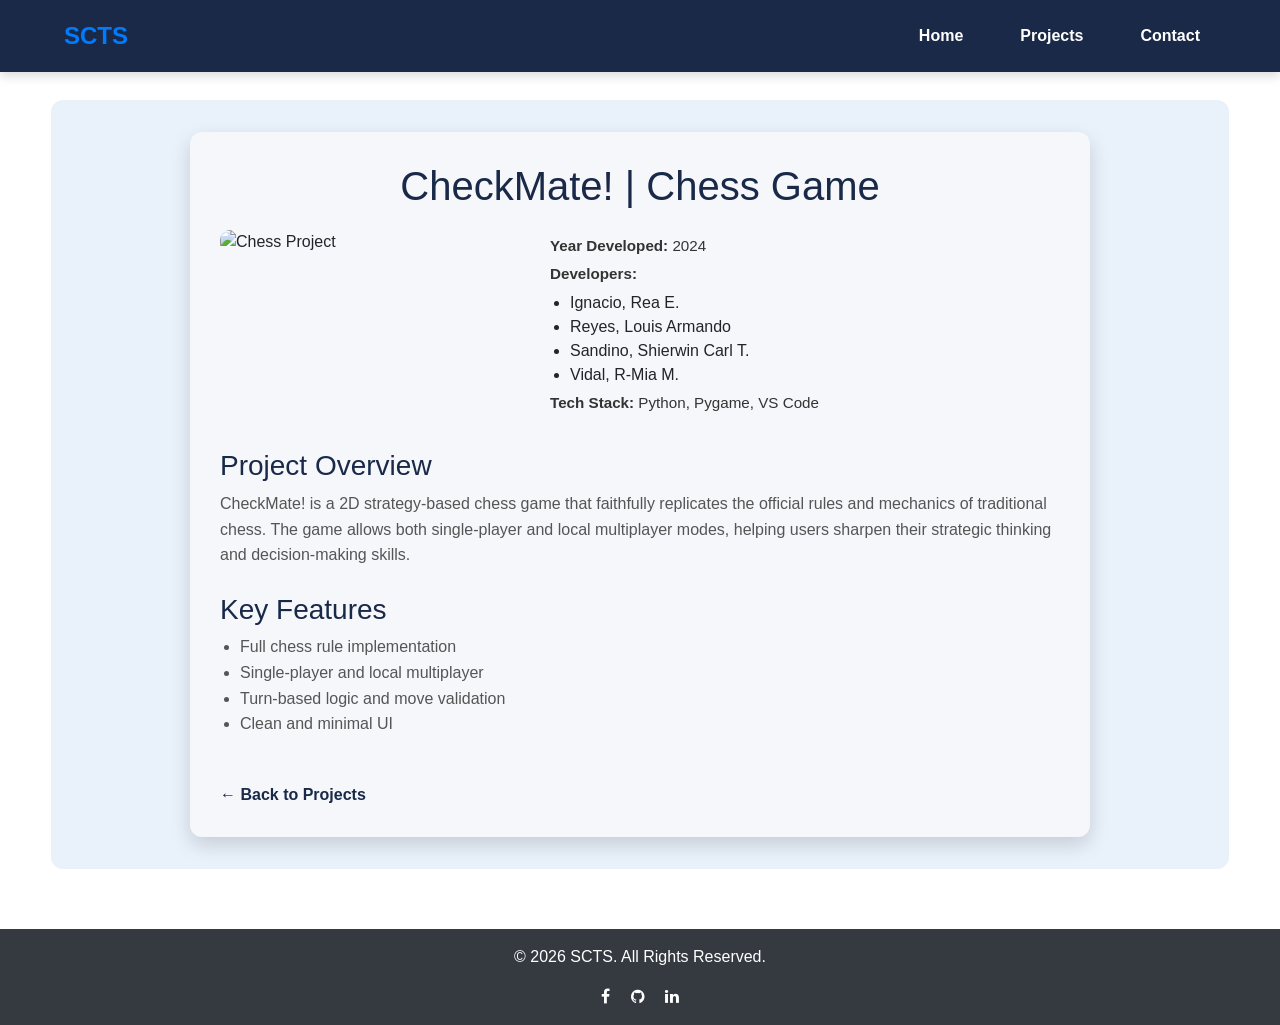
==== projects/chess.html @ 659f41db "polished UI and added new files" ====
<!DOCTYPE html>
<html lang="en">
<head>
    <meta charset="UTF-8">
    <meta name="viewport" content="width=device-width, initial-scale=1, shrink-to-fit=no">

    <link rel="preconnect" href="https://fonts.googleapis.com">
    <link rel="preconnect" href="https://fonts.gstatic.com" crossorigin>
    <link rel="stylesheet" href="https://cdnjs.cloudflare.com/ajax/libs/font-awesome/4.7.0/css/font-awesome.min.css">
    <link rel="stylesheet" href="https://cdn.jsdelivr.net/npm/bootstrap@4.3.1/dist/css/bootstrap.min.css">
    <link rel="stylesheet" href="../styelsheets/portfolio1.css">
    <link rel="stylesheet" href="../styelsheets/project-details.css">

    <title>CheckMate! | Project Details</title>
</head>

<body>

    <nav class="navbar">
        <div class="navbar-brand">
            <a href="../index.html">SCTS</a>
        </div>
        <ul class="navbar-menu">
            <li><a href="../index.html#home">Home</a></li>
            <li><a href="../index.html#projects">Projects</a></li>
            <li><a href="../index.html#contact">Contact</a></li>
        </ul>
    </nav>
    
    <main>
        <section class="project-details">

            <h1>CheckMate! | Chess Game</h1>
        
            <div class="project-top">
                <img src="../images/chess.jpg" alt="Chess Project" class="project-image">
        
                <div class="project-meta">
                    <p><strong>Year Developed:</strong> 2024</p>
                    <p><strong>Developers:</strong>
                        <ul>
                            <li>Ignacio, Rea E.</li>
                            <li>Reyes, Louis Armando</li>
                            <li>Sandino, Shierwin Carl T.</li>
                            <li>Vidal, R-Mia M.</li>
                        </ul>
                    </p>
                    <p><strong>Tech Stack:</strong> Python, Pygame, VS Code</p>
                </div>
            </div>
        
            <div class="project-description">
                <h3>Project Overview</h3>
                <p>CheckMate! is a 2D strategy-based chess game that faithfully
                    replicates the official rules and mechanics of traditional chess.
                    The game allows both single-player and local multiplayer modes,
                    helping users sharpen their strategic thinking and decision-making
                    skills.</p>
        
                <h3>Key Features</h3>
                <ul>
                    <li>Full chess rule implementation</li>
                    <li>Single-player and local multiplayer</li>
                    <li>Turn-based logic and move validation</li>
                    <li>Clean and minimal UI</li>
                </ul>
            </div>
        
            <a href="../index.html#projects" class="back-btn">← Back to Projects</a>
        </section>
    </main>

    <footer id="contact" class="footer bg-dark text-white py-3 text-center">
        <p>&copy; <span id="current-year"></span> SCTS. All Rights Reserved.</p>
        <div>
            <a href="https://www.facebook.com" class="fa fa-facebook" target="_blank"></a>
            <a href="https://github.com/sctsandino" class="fa fa-github" target="_blank"></a>
            <a href="https://www.linkedin.com" class="fa fa-linkedin" target="_blank"></a>
        </div>
    </footer>

    <script>
        document.getElementById('current-year').textContent =
            new Date().getFullYear();
    </script>
    
</body>
</html>
---- styelsheets/portfolio1.css ----
body {
    margin: 0;
    font-family: Verdana, Geneva, Tahoma, sans-serif;
    scroll-behavior: smooth;
}

.grid {
    display: grid;
    grid-template-columns: repeat(12,1fr);
    gap: 30px;
}

.header, .navbar, main {
    width: 92%;
    margin-left: auto;
    margin-right: auto;
}

.header {
    width: 92%;
    min-height: 85vh;               /* was 100vh */
    background: linear-gradient(135deg, #e9f1fb 0%, #d4d4d4 100%);
    display: flex;
    flex-direction: column;
    justify-content: center;
    align-items: center;
    text-align: center;
    padding: 30px 20px;             /* add vertical padding */
    margin: 50px auto 0 auto;       /* was 70px */
    box-sizing: border-box;
}

.profile-pic {
    width: 160px;
    height: 160px;
    border-radius: 50%;
    object-fit: cover;
    border: 4px solid #192947;
    margin-bottom: 20px;
}


.header h2 {
    font-family: 'Verdana', Geneva, Tahoma, sans-serif;
    font-weight: 700;
    font-size: 2.5rem;
    color: #192947;
    margin-bottom: 15px;
}

.header-content p {
    max-width: 700px;
    font-size: 1.1rem;
    color: #555;
    line-height: 1.7;
    margin: 0 auto;
}

.header-content b {
    color: #192947;
    font-weight: 700;
}


@keyframes fadeIn {
    from { opacity: 0; transform: translateY(20px); }
    to { opacity: 1; transform: translateY(0); }
}

.header-content {
    animation: fadeIn 1.2s ease-out forwards;
}

.navbar {
    position: fixed;
    top: 0;
    width: 100%;
    background-color: #192947;
    box-shadow: 0 4px 10px rgba(0,0,0,0.15);
    display: flex;
    justify-content: space-between;
    align-items: center;
    padding: 0.8rem 5%;
    z-index: 1000;
    font-family: 'Verdana', Geneva, Tahoma, sans-serif;
}

.navbar-brand {
    color: #fff;
    font-size: 1.5rem;
    font-weight: 700;
    text-decoration: none;
    transition: color 0.3s ease;
}

.navbar-brand:hover {
    color: #ffffff;
}

.navbar-menu {
    list-style: none;
    display: flex;
    margin: 0;
    padding: 0;
}

.navbar-menu li {
    margin-left: 25px;
}

.navbar-menu a {
    text-decoration: none;
    color: #fff;
    font-weight: 600;
    padding: 8px 16px;
    border-radius: 5px;
    transition: all 0.3s ease;
}

.navbar-menu a:hover {
    background-color: #254164;
    color: #e9f1fb;
    cursor: pointer;
}


@media (max-width: 768px) {
    .navbar {
        flex-direction: column;
        padding: 1rem 5%;
    }

    .navbar-menu {
        flex-direction: column;
        width: 100%;
        margin-top: 10px;
    }

    .navbar-menu li {
        margin: 10px 0;
    }
}

main {
    height: auto;
    padding: 2rem;
    background-color:#e9f1fb;
    margin-top: 0;
    margin-bottom: 0;
}


main .card {
    grid-column: span 4;
    background-color: #f5f7fb;
    border-radius: 12px;
    padding: 0;
    box-shadow: 0 8px 20px rgba(0, 0, 0, 0.15);
    overflow: hidden;
    transition: transform 0.3s ease, background-color 0.3s ease, color 0.3s ease;
    display: flex;
    flex-direction: column;
}

main .card img {
    width: 100%;
    height: 180px;
    object-fit: cover;
    display: block;
    border: none;
}

main .card h4,
main .card p {
    padding: 15px;
}

main .card h4 {
    text-align: center;
    font-size: 1.25rem;
    margin-bottom: 10px;
    color: #192947;
    font-weight: 600;
}

main .card p {
    font-size: 0.95rem;
    color: #555;
    line-height: 1.5;
    text-align: justify;
}

main .card:hover {
    transform: scale(1.05);
    cursor: pointer;
    background-color: #27405f;
    color: #fff;
}

main .card:hover h4,
main .card:hover p {
    color: #fff;
}

main > h2 {
    font-weight: bold;
    grid-column: span 12;
    text-align: center;
    font-size: 1.5em;
    padding-top: 20px;
    padding-bottom: 20px;
    color: #0f2a00;
    border-bottom: 1px solid #0f2a00;
}

.footer {
    background-color: #192947;
    color: #fff;
    text-align: center;
    padding: 10px;
    width: 100%;
}

.footer a {
    color: #fff;
    text-decoration: none;
    margin: 0 0.5rem;
}

#home, #about, #projects {
    scroll-margin-top: 70px;
}


@media (max-width: 600px) {
    .header, .navbar, main {
        width: 100%;
        margin-left: 0;
        margin-right: 0;
    }

    .navbar {
        flex-direction: column;
        align-items: center;
    }

    .navbar-menu {
        flex-direction: row;
        justify-content: center;
    }

    .navbar-menu li {
        margin: 0 10px;
    }

    .profile-pic {
        width: 80px;
        height: 80px;
    }

    .header-content p {
        font-size: 14px;
    }

    main .card {
        grid-column: 3 / span 8;
    }
}

.card-action {
    text-decoration: none;
    margin-top: auto;
    padding: 15px 20px;
    display: flex;
    justify-content: flex-end;
    align-items: center;
    gap: 8px;
    font-weight: 600;
    font-size: 0.95rem;
    color: #192947;
    transition: all 0.3s ease;
}

.card-action .arrow {
    font-size: 1.2rem;
    transition: transform 0.3s ease;
}

/* Hover effect */
main .card:hover .card-action {
    color: #ffffff;
    transition: transform 0.3s ease
}

main .card:hover .card-action .arrow {
    transform: translateX(6px);
    transition: transform 0.3s ease
}
---- styelsheets/project-details.css ----
main {
    width: 92%;
    margin: 100px auto 60px auto; /* same as main page container */
    padding: 2rem;
    background-color: #e9f1fb;     /* same background as portfolio main */
    border-radius: 12px;
    box-sizing: border-box;
    min-height: auto;
}

.project-details {
    width: 100%;
    max-width: 900px;
    margin: 0 auto;
    padding: 30px;
    background-color: #f5f7fb;
    border-radius: 12px;
    box-shadow: 0 8px 20px rgba(0,0,0,0.15);
}

.project-details h1 {
    color: #192947;
    margin-bottom: 20px;
    text-align: center;
}

.project-details img {
    width: 100%;
    border-radius: 10px;
    margin-bottom: 20px;
}

.project-meta p {
    font-size: 0.95rem;
    color: #333;
    margin: 5px 0;
}

.project-description h3 {
    margin-top: 25px;
    color: #192947;
}

.project-description p,
.project-description ul {
    color: #555;
    line-height: 1.6;
}

.project-description ul {
    padding-left: 20px;
}

.back-btn {
    display: inline-block;
    margin-top: 30px;
    text-decoration: none;
    font-weight: 600;
    color: #192947;
    transition: transform 0.3s ease;
}

.back-btn:hover {
    transform: translateX(-5px);
}

.project-details h1 {
    scroll-margin-top: 80px; /* same height as navbar */
}

.project-top {
    display: flex;
    flex-wrap: wrap; /* allow stacking on small screens */
    gap: 30px;
    align-items: flex-start;
    margin-bottom: 30px;
}

.project-image {
    flex: 0 0 40%; /* image takes 40% width */
    max-width: 300px;
    border-radius: 10px;
    object-fit: cover;
}

.project-meta {
    flex: 1; /* take remaining width */
}

.project-meta p,
.project-meta ul {
    margin: 5px 0;
}

.project-meta ul {
    padding-left: 20px;
}

/* Responsive: stack on mobile */
@media (max-width: 768px) {
    .project-top {
        flex-direction: column;
        align-items: center;
    }

    .project-image {
        flex: 0 0 auto;
        width: 80%;
        max-width: 250px;
    }

    .project-meta {
        text-align: center;
    }
}
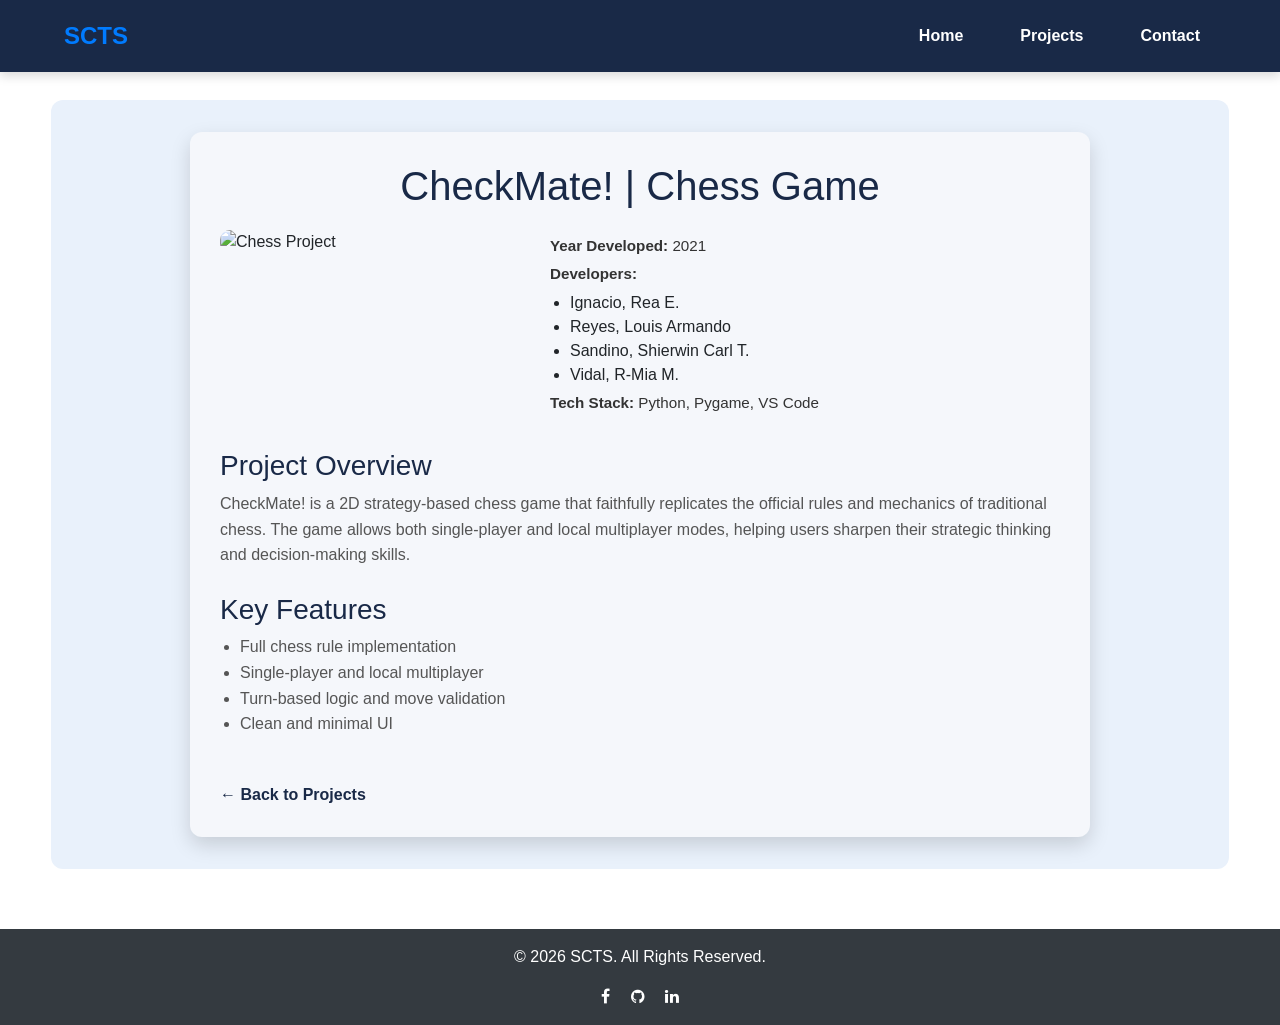
==== commit 0230db11: "year change" ====
--- a/projects/chess.html
+++ b/projects/chess.html
@@ -36,7 +36,7 @@
                 <img src="../images/chess.jpg" alt="Chess Project" class="project-image">
         
                 <div class="project-meta">
-                    <p><strong>Year Developed:</strong> 2024</p>
+                    <p><strong>Year Developed:</strong> 2021</p>
                     <p><strong>Developers:</strong>
                         <ul>
                             <li>Ignacio, Rea E.</li>
